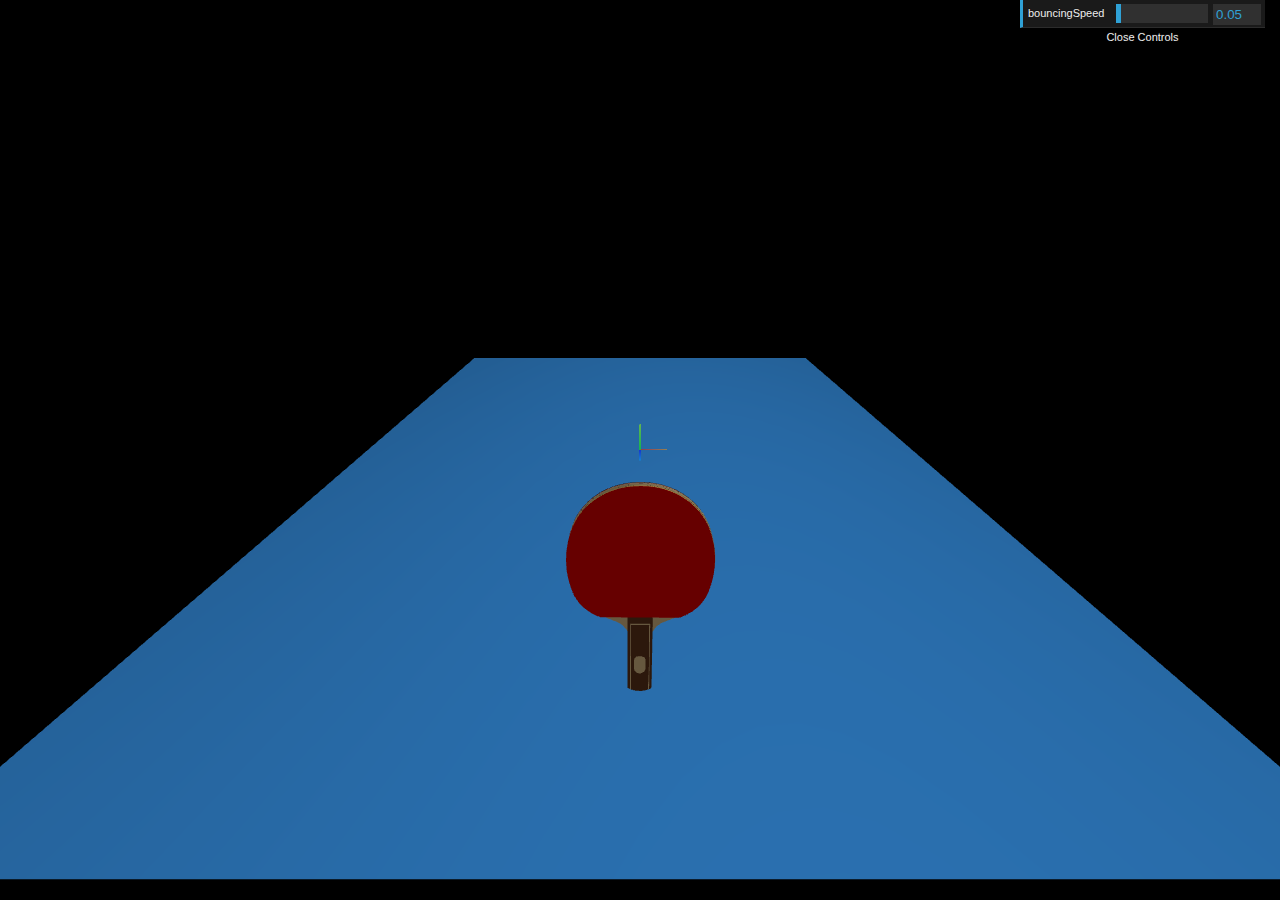
==== index.html @ 5f4d8de7 "first commit" ====
<!DOCTYPE html>
<html lang="en">
<head>
  <meta charset="UTF-8">
  <meta name="viewport" content="width=device-width, initial-scale=1.0">
  <meta http-equiv="X-UA-Compatible" content="ie=edge">
  <title>Canvas</title>
  <!-- <script src="js/p5.js"></script> -->
  <!-- <script src="js/dat.gui.min.js"></script> -->
  <script src="js/three.min.js"></script>
  <script src="js/leap-0.6.4.min.js"></script>
  <script src="https://js.leapmotion.com/leap-plugins-0.1.12.js"></script>
  <script src="https://js.leapmotion.com/leap.rigged-hand-0.1.7.js"></script>
  <script src="https://js.leapmotion.com/leap-widgets-0.1.0.js"></script>
  <script src="js/OrbitControls.js"></script>
  <script src="js/datGui.js"></script>
  <script src="js/jquery.js"></script>
  <script src="js/main.js"></script>
  <style>
    body {
      margin: 0;
      padding: 0;
    }
  </style>
</head>
<body>
</body>
</html>
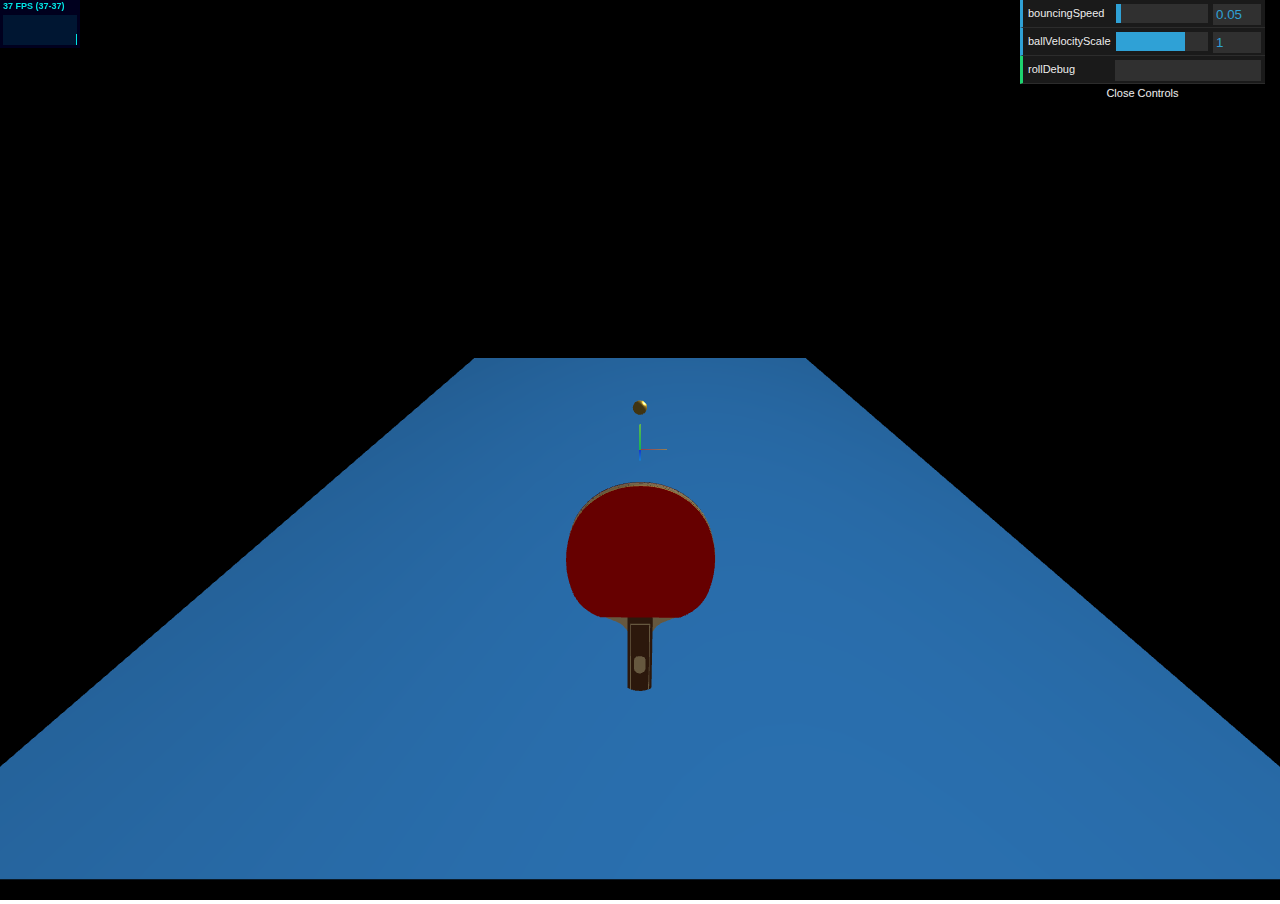
==== commit a69d0a99: "ball straight bouncing & hand movement worked" ====
--- a/index.html
+++ b/index.html
@@ -5,8 +5,7 @@
   <meta name="viewport" content="width=device-width, initial-scale=1.0">
   <meta http-equiv="X-UA-Compatible" content="ie=edge">
   <title>Canvas</title>
-  <!-- <script src="js/p5.js"></script> -->
-  <!-- <script src="js/dat.gui.min.js"></script> -->
+  <script src="js/p5.js"></script>
   <script src="js/three.min.js"></script>
   <script src="js/leap-0.6.4.min.js"></script>
   <script src="https://js.leapmotion.com/leap-plugins-0.1.12.js"></script>
@@ -14,7 +13,9 @@
   <script src="https://js.leapmotion.com/leap-widgets-0.1.0.js"></script>
   <script src="js/OrbitControls.js"></script>
   <script src="js/datGui.js"></script>
+  <script src="js/stats.js"></script>
   <script src="js/jquery.js"></script>
+  <script src="js/main-function.js"></script>
   <script src="js/main.js"></script>
   <style>
     body {
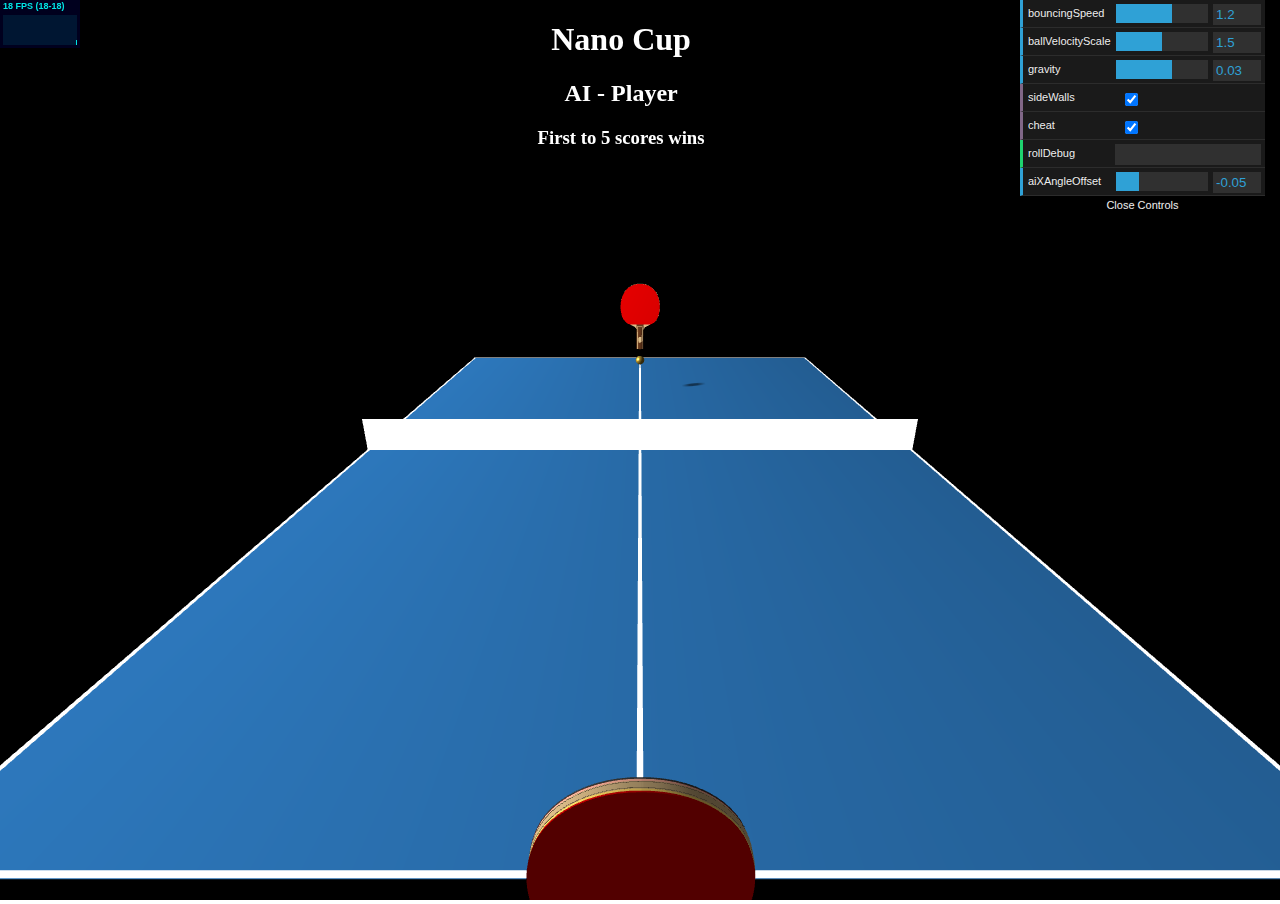
==== commit 4ffee1be: "adjusted AI's hitting angle and strength based on incoming ball" ====
--- a/index.html
+++ b/index.html
@@ -5,7 +5,6 @@
   <meta name="viewport" content="width=device-width, initial-scale=1.0">
   <meta http-equiv="X-UA-Compatible" content="ie=edge">
   <title>Canvas</title>
-  <script src="js/p5.js"></script>
   <script src="js/three.min.js"></script>
   <script src="js/leap-0.6.4.min.js"></script>
   <script src="https://js.leapmotion.com/leap-plugins-0.1.12.js"></script>
@@ -15,15 +14,19 @@
   <script src="js/datGui.js"></script>
   <script src="js/stats.js"></script>
   <script src="js/jquery.js"></script>
+  <script src="js/main-jquery.js"></script>
   <script src="js/main-function.js"></script>
   <script src="js/main.js"></script>
-  <style>
-    body {
-      margin: 0;
-      padding: 0;
-    }
-  </style>
+  <link rel="stylesheet" href="css/style.css">
 </head>
 <body>
+  <div id="container">
+    <h1 id="title">Nano Cup</h1>
+    <div id="scoreBoard">
+      <h2>AI - Player</h2>
+      <h2 id="scores"></h2>
+    </div>
+    <h3 id="message">First to 5 scores wins</h3>
+  </div>
 </body>
 </html>
--- a/css/style.css
+++ b/css/style.css
@@ -0,0 +1,19 @@
+body {
+  margin: 0;
+  padding: 0;
+}
+
+#container {
+  position: absolute;
+  color: white;
+  text-align: center;
+  margin-left: 42%;
+}
+
+#scoreboard {
+  /* display: flex;
+  flex-direction: column;
+  justify-content: space-around;
+  align-items: center; */
+  font-size: 15px;
+}
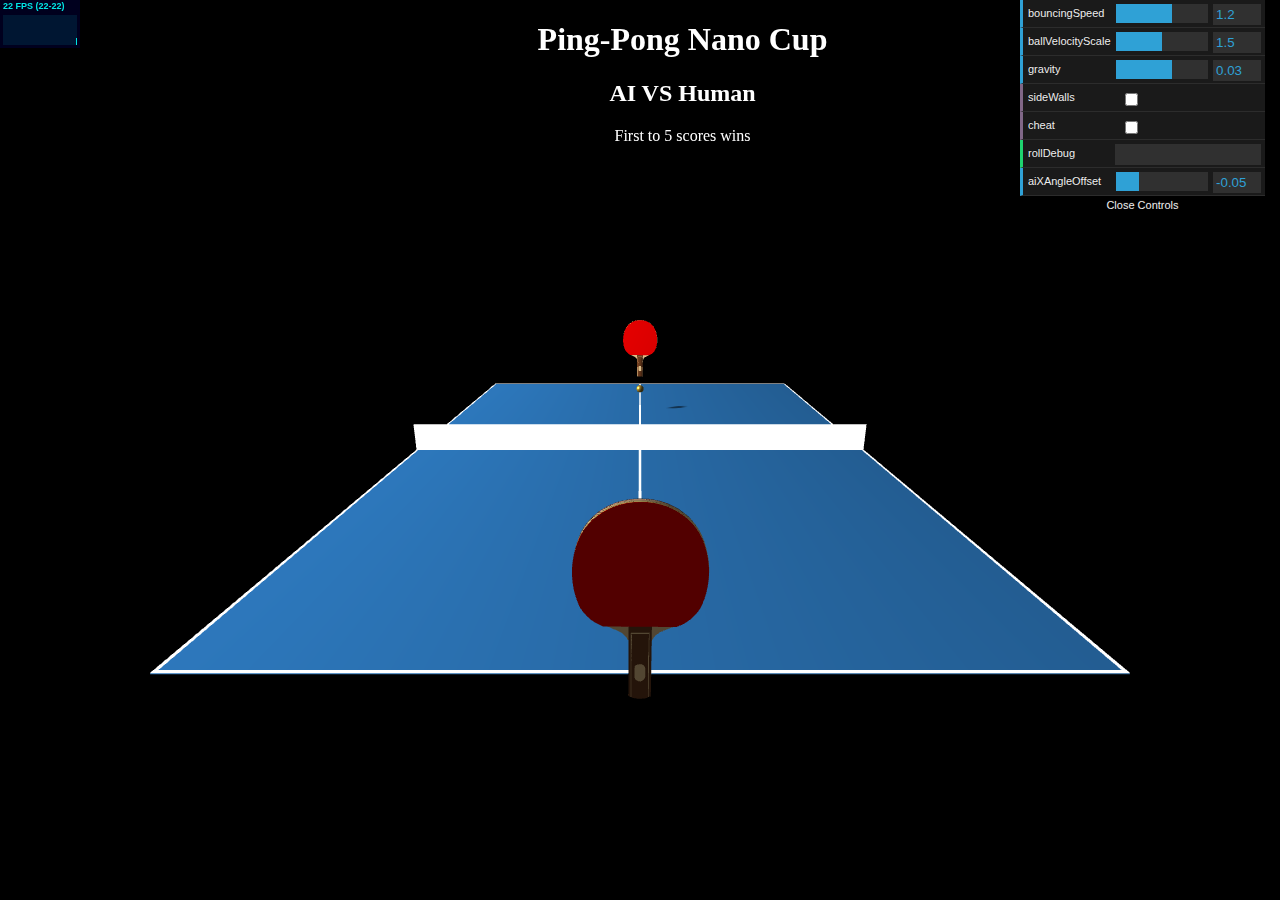
==== commit f594c167: "fixed both paddle angles & winning logic" ====
--- a/index.html
+++ b/index.html
@@ -14,19 +14,18 @@
   <script src="js/datGui.js"></script>
   <script src="js/stats.js"></script>
   <script src="js/jquery.js"></script>
-  <script src="js/main-jquery.js"></script>
   <script src="js/main-function.js"></script>
   <script src="js/main.js"></script>
   <link rel="stylesheet" href="css/style.css">
 </head>
 <body>
   <div id="container">
-    <h1 id="title">Nano Cup</h1>
+    <h1 id="title">Ping-Pong Nano Cup</h1>
     <div id="scoreBoard">
-      <h2>AI - Player</h2>
-      <h2 id="scores"></h2>
+      <h2>AI VS Human</h2>
+      <h3 id="scores"></h3>
     </div>
-    <h3 id="message">First to 5 scores wins</h3>
+    <p id="message">First to 5 scores wins</p>
   </div>
 </body>
 </html>
--- a/css/style.css
+++ b/css/style.css
@@ -16,4 +16,5 @@
   justify-content: space-around;
   align-items: center; */
   font-size: 15px;
+  width: 600px;
 }
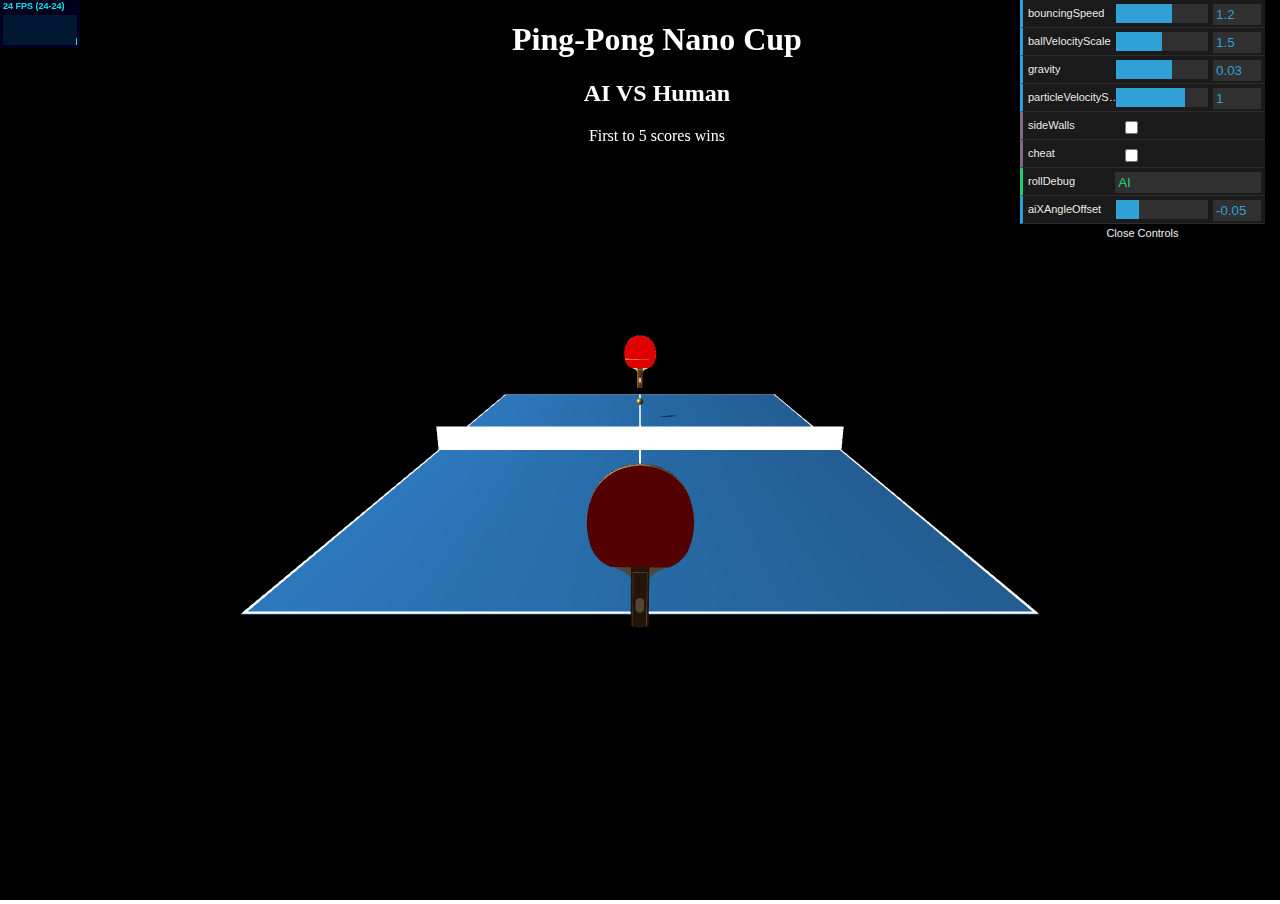
==== commit 0417e1f0: "working on 2nd round" ====
--- a/index.html
+++ b/index.html
@@ -15,6 +15,7 @@
   <script src="js/stats.js"></script>
   <script src="js/jquery.js"></script>
   <script src="js/main-function.js"></script>
+  <script src="js/main-setup.js"></script>
   <script src="js/main.js"></script>
   <link rel="stylesheet" href="css/style.css">
 </head>
--- a/css/style.css
+++ b/css/style.css
@@ -7,7 +7,7 @@
   position: absolute;
   color: white;
   text-align: center;
-  margin-left: 42%;
+  margin-left: 40%;
 }
 
 #scoreboard {
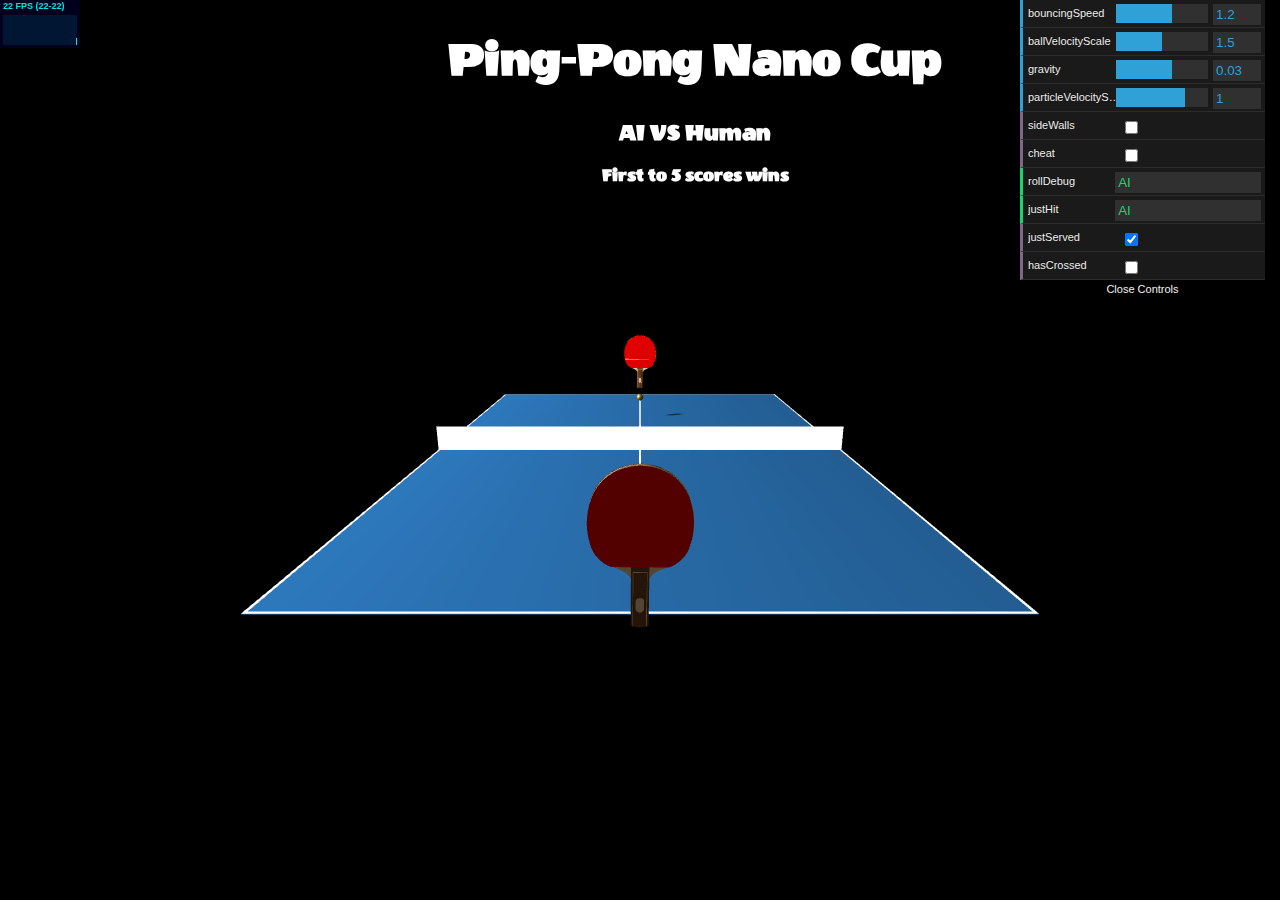
==== commit 9c11d54f: "deleted unnecessary files" ====
--- a/index.html
+++ b/index.html
@@ -13,7 +13,6 @@
   <script src="js/OrbitControls.js"></script>
   <script src="js/datGui.js"></script>
   <script src="js/stats.js"></script>
-  <script src="js/jquery.js"></script>
   <script src="js/main-function.js"></script>
   <script src="js/main-setup.js"></script>
   <script src="js/main.js"></script>
@@ -26,7 +25,7 @@
       <h2>AI VS Human</h2>
       <h3 id="scores"></h3>
     </div>
-    <p id="message">First to 5 scores wins</p>
+    <h3 id="message">First to 5 scores wins</h3>
   </div>
 </body>
 </html>
--- a/css/style.css
+++ b/css/style.css
@@ -1,20 +1,23 @@
+@import url('https://fonts.googleapis.com/css?family=Wendy+One');
+
 body {
   margin: 0;
   padding: 0;
+  font-family: 'Wendy One', sans-serif;
 }
 
 #container {
   position: absolute;
   color: white;
   text-align: center;
-  margin-left: 40%;
+  margin-left: 35%;
+}
+
+#title {
+  font-size: 50px;
 }
 
 #scoreboard {
-  /* display: flex;
-  flex-direction: column;
-  justify-content: space-around;
-  align-items: center; */
-  font-size: 15px;
+  font-size: 35px;
   width: 600px;
 }
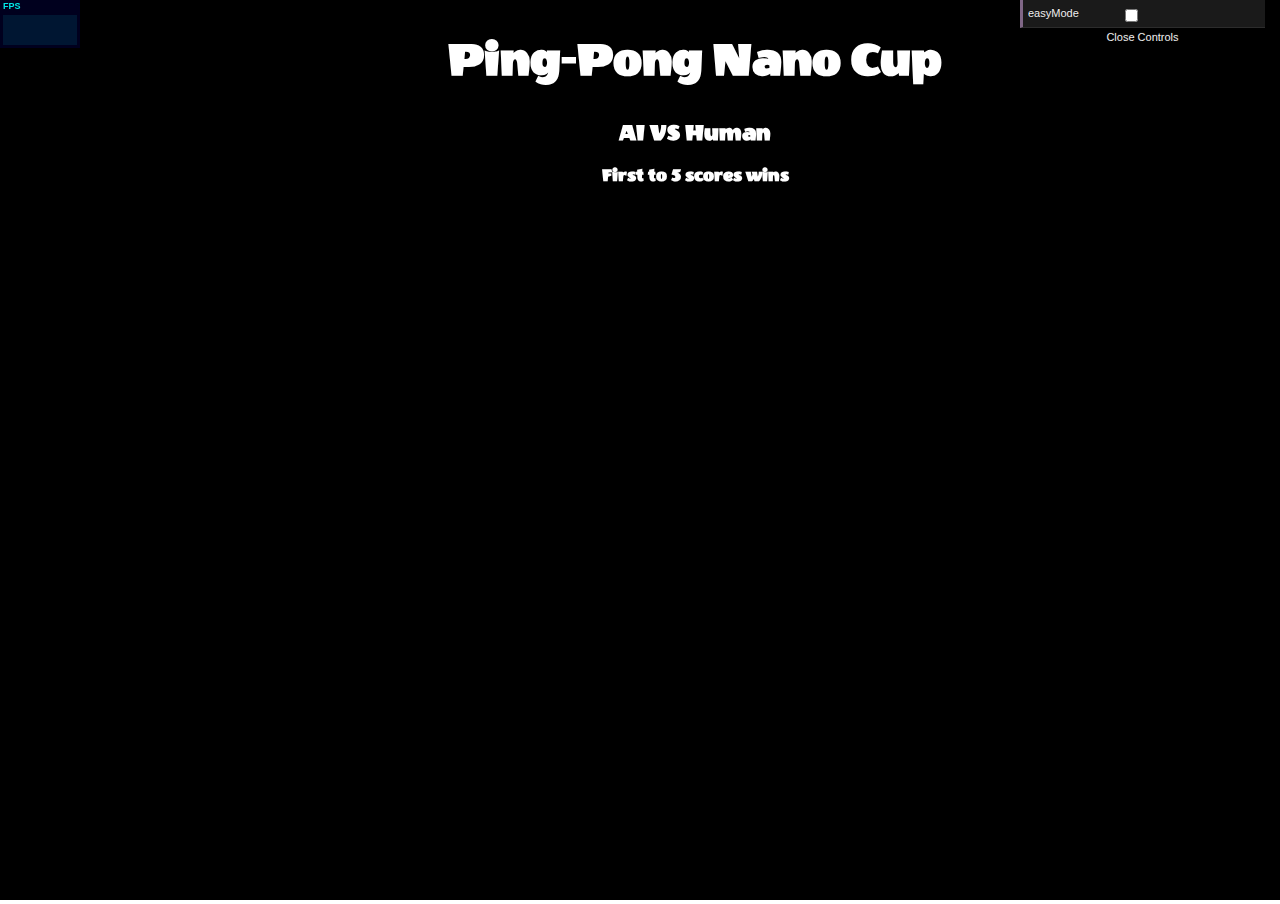
==== commit ab8d2a08: "made local leap js files" ====
--- a/index.html
+++ b/index.html
@@ -7,9 +7,9 @@
   <title>Canvas</title>
   <script src="js/three.min.js"></script>
   <script src="js/leap-0.6.4.min.js"></script>
-  <script src="https://js.leapmotion.com/leap-plugins-0.1.12.js"></script>
-  <script src="https://js.leapmotion.com/leap.rigged-hand-0.1.7.js"></script>
-  <script src="https://js.leapmotion.com/leap-widgets-0.1.0.js"></script>
+  <script src="js/lib/leap-plugins.js"></script>
+  <script src="js/lib/leap-rigged-hand.js"></script>
+  <script src="js/lib/leap-widgets.js"></script>
   <script src="js/OrbitControls.js"></script>
   <script src="js/datGui.js"></script>
   <script src="js/stats.js"></script>
